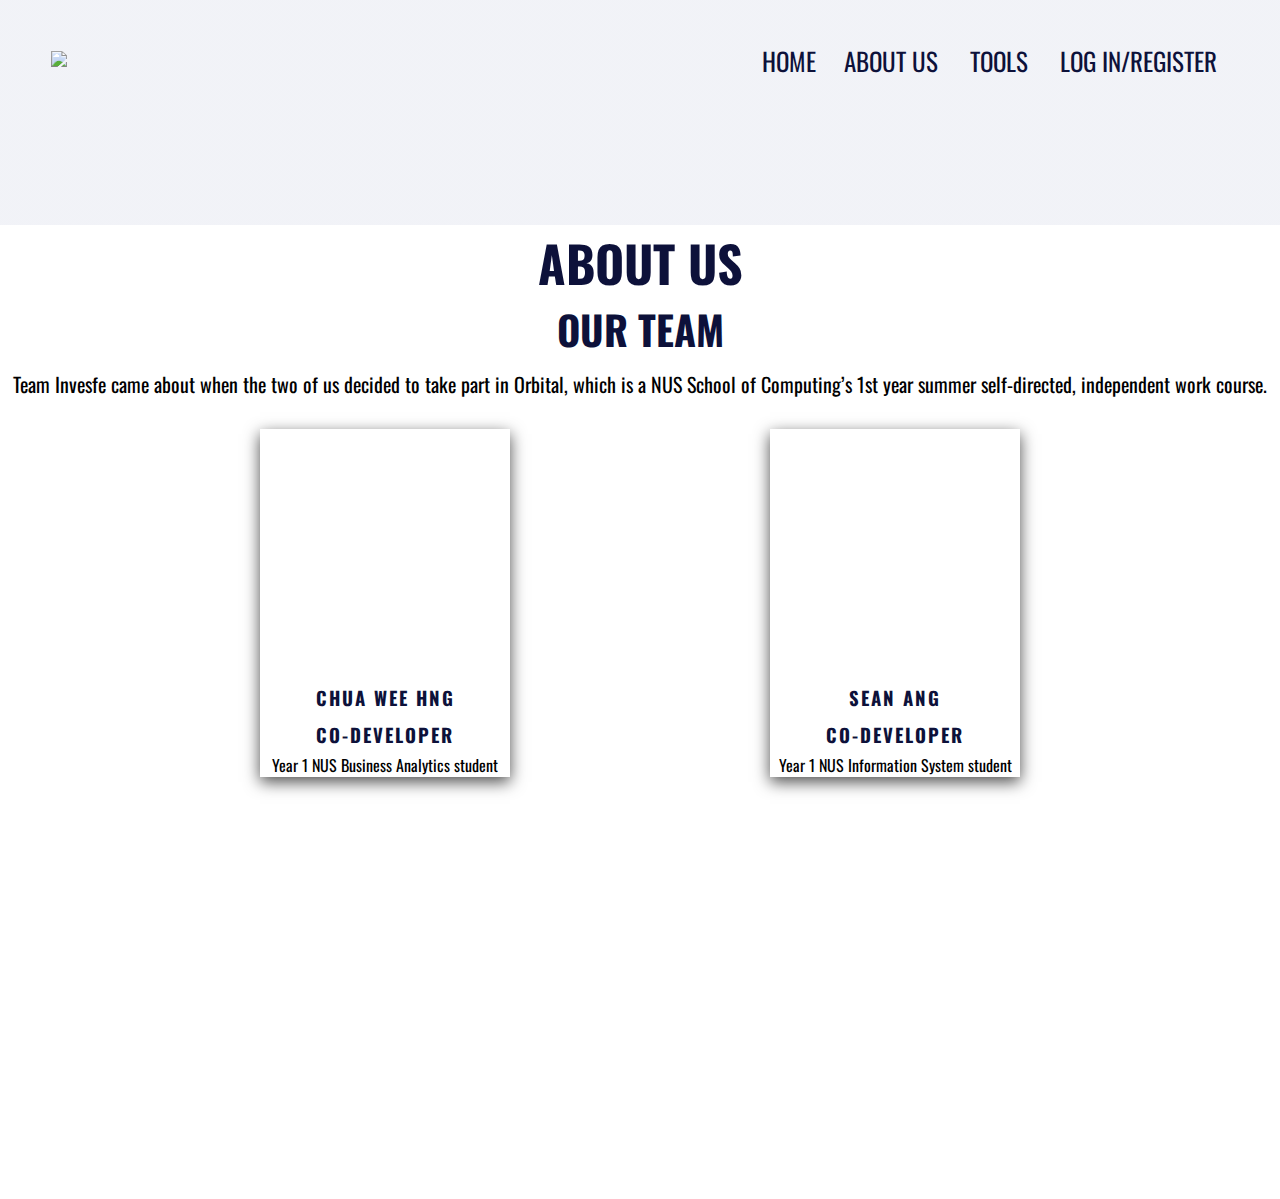
==== about.html @ 8ab16b7c "initial" ====
<!DOCTYPE html>
<html lang="en">
    <head>
        <meta name="viewport" content="with=device-width, initial-scale=1.0">
        <title>Invesfe</title>
        <link rel="stylesheet" href="about.css">
        <link rel="preconnect" href="https://fonts.gstatic.com">
        <link href="https://fonts.googleapis.com/css2?family=Oswald:wght@400;700&display=swap" rel="stylesheet">
    </head>
    <body>
        <section class="header">
            <nav>
                <a href="index.html"><img src="Invesfe_logo.png"></a>
                <div class="navbar">
                    <ul>
                        <li><a href="index.html">HOME</a></li>
                        <li><a href="about.html">ABOUT US</a></li>
                        <div class="dropdown">
                            <button class="dropbtn">TOOLS</button>
                            <div class="dropdown-content">
                                <a href="budgetplanner.html">Budget Planner</a>
                                <a href="intrinsic.html">Valuation Model</a>
                                <a href="interest.html">Compound Growth Calculator</a>
                                <a href="portfolio.html">Portfolio Allocator</a>
                            </div>
                          </div>
                        <li><a href="login.html">LOG IN/REGISTER</a></li>
                    </ul>
                </div>
            </nav>

            
        </section>

        <h1>ABOUT US</h1>
        <!-------about us---------->

        <div class="container">
            <div class="title">
                <h1>Our Team</h1>
                <p>Team Invesfe came about when the two of us decided to take part in Orbital, which is a NUS
                     School of Computing’s 1st year summer self-directed, independent work course.  </p>
            </div>

            <div class="content">
                <div class="card" id="one">
                    <div class="img_box">
                        <img src="weehng.jpg" alt="">                     
                    </div>
                    <h3>Chua Wee Hng</h3>
                    <h3>Co-Developer</h3>
                    <p>Year 1 NUS Business Analytics student</p>
                </div>

                <div class="card" id="two">
                    <div class="img_box">
                        <img src="sean.jpg" alt="">
                    </div>
                    <h3>Sean Ang</h3>
                    <h3>Co-Developer</h3>
                    <p>Year 1 NUS Information System student</p>
                </div>
        </div>
    
    </body>
</html>
---- about.css ----
* {
    margin:0;
    padding:0;
    font-family: 'Oswald', sans-serif;
}

.header {
    height: 25vh;
    width: 100vw;
    background-image: linear-gradient(rgba(221, 224, 236, 0.4),
    rgba(221, 224, 236, 0.4)), url("aboutus.jpg");
    background-position: 100%;
    background-size: cover;
    background-repeat: no-repeat;
    position: relative;
}

h1 {
    text-align: center;
    font-size: 50px;
    color: rgb(13, 17, 58);
}

.hero-btn {
    display: inline-block;
    text-decoration: none;
    color: #d5dadd;
    border: 1px solid rgb(221, 202, 153);
    padding: 12px 34px;
    font-size: 15px;
    background:rgb(104, 113, 212);
    position: relative;
    cursor: pointer;
}
nav {
    display: flex;
    padding: 2% 4%;
    justify-content: space-between;
    align-items: center;
}

nav img {
    width: 300px;
}

navbar {
    flex: 1;
    text-align: right;
}

.navbar ul li {
    list-style: none;
    display: inline-block;
    padding: 8px 12px;
    position: relative;
}

.navbar ul li a {
    color: rgb(13, 17, 58);
    text-decoration: none;
    font-size: 25px;
    font: 200;
}

.navbar ul li::after {
    content: '';
    width: 0%;
    height: 2px;
    background: #e4d7d7;
    display: block;
    margin: auto;
    transition: 0.5s;
}

.navbar ul li:hover::after {
    width: 100%;
}

.dropbtn {
    background-color: transparent;
    color: rgb(13, 17, 58);
    padding: 16px;
    font-size: 25px;
    border: none;
  }
  
  /* The container <div> - needed to position the dropdown content */
  .dropdown {
    position: relative;
    display: inline-block;
  }
  
  /* Dropdown Content (Hidden by Default) */
  .dropdown-content {
    display: none;
    position: absolute;
    background-color: rgb(13, 17, 58);
    min-width: 160px;
    box-shadow: 0px 8px 16px 0px rgba(0,0,0,0.2);
    z-index: 1;
  }
  
  /* Links inside the dropdown */
  .dropdown-content a {
    color: white;
    padding: 12px 16px;
    text-decoration: none;
    display: block;
  }
  
  /* Change color of dropdown links on hover */
  .dropdown-content a:hover {background-color: rgb(129, 126, 126);}
  
  /* Show the dropdown menu on hover */
  .dropdown:hover .dropdown-content {display: block;}
  
  /* Change the background color of the dropdown button when the dropdown content is shown */
  .dropdown:hover .dropbtn {background-color: #97979e;}

.container {
    width: 100vw;
    height: 100vh;
    text-align: center;
}

.title{
    text-align: center;
    margin-bottom: 30px;
}

.title h1 {
    text-transform: uppercase;
    color: rgb(13, 17, 58);
    font-size: 40px;
}

.title p{
    margin-top: 10px;
    color: black;
    font-size: 20px;
}

.content {
    width: 100vw;
    display: flex;
    justify-content: space-evenly;
}

.card{
    cursor: pointer;
    box-shadow: 0 5px 15px rgba(0,0,0,0.7);
    width: 250px;
}

.card h3 {
    text-align: center;
    padding: 5px;
    letter-spacing: 2px;
    text-transform: uppercase;
    font-weight: 700;
    color: rgb(13, 17, 58);
}

.img_box{
    width: 250px;
    height: 250px;
    overflow: hidden;
    position: relative;
}

.img_box img{
    width: 250px;
}
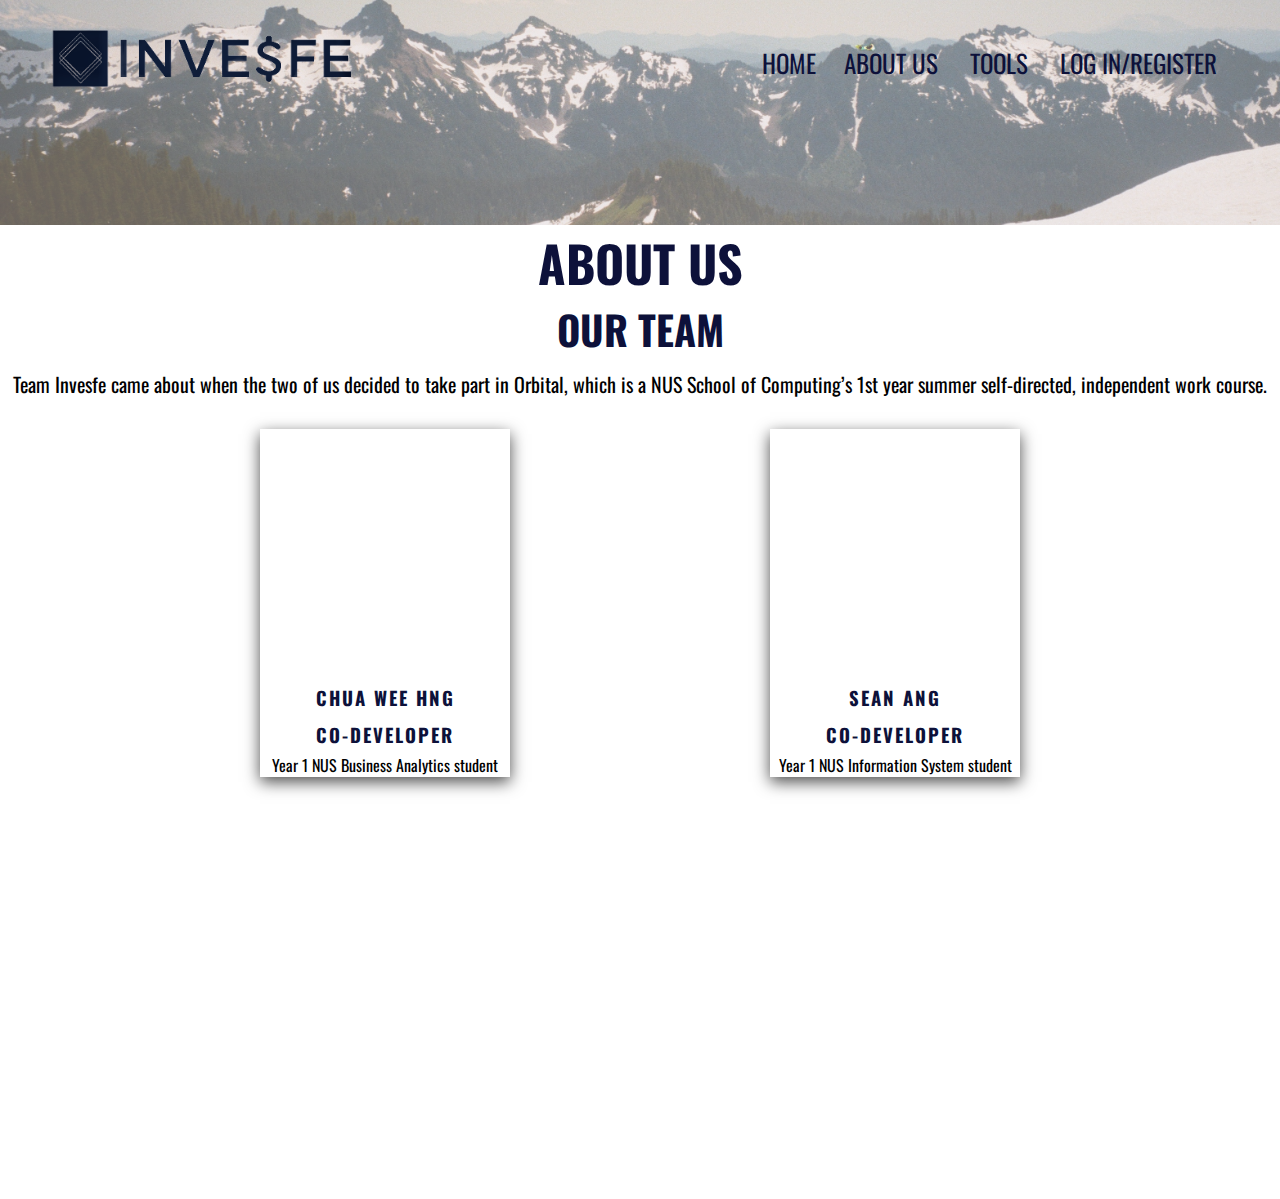
==== commit 04c83f5b: "Update about.html" ====
--- a/about.html
+++ b/about.html
@@ -10,7 +10,7 @@
     <body>
         <section class="header">
             <nav>
-                <a href="index.html"><img src="Invesfe_logo.png"></a>
+                <a href="index.html"><img src="./images/Invesfe_logo.png"></a>
                 <div class="navbar">
                     <ul>
                         <li><a href="index.html">HOME</a></li>
@@ -63,4 +63,4 @@
         </div>
     
     </body>
-</html>+</html>
--- a/about.css
+++ b/about.css
@@ -8,7 +8,7 @@
     height: 25vh;
     width: 100vw;
     background-image: linear-gradient(rgba(221, 224, 236, 0.4),
-    rgba(221, 224, 236, 0.4)), url("aboutus.jpg");
+    rgba(221, 224, 236, 0.4)), url("./images/header.jpg");
     background-position: 100%;
     background-size: cover;
     background-repeat: no-repeat;
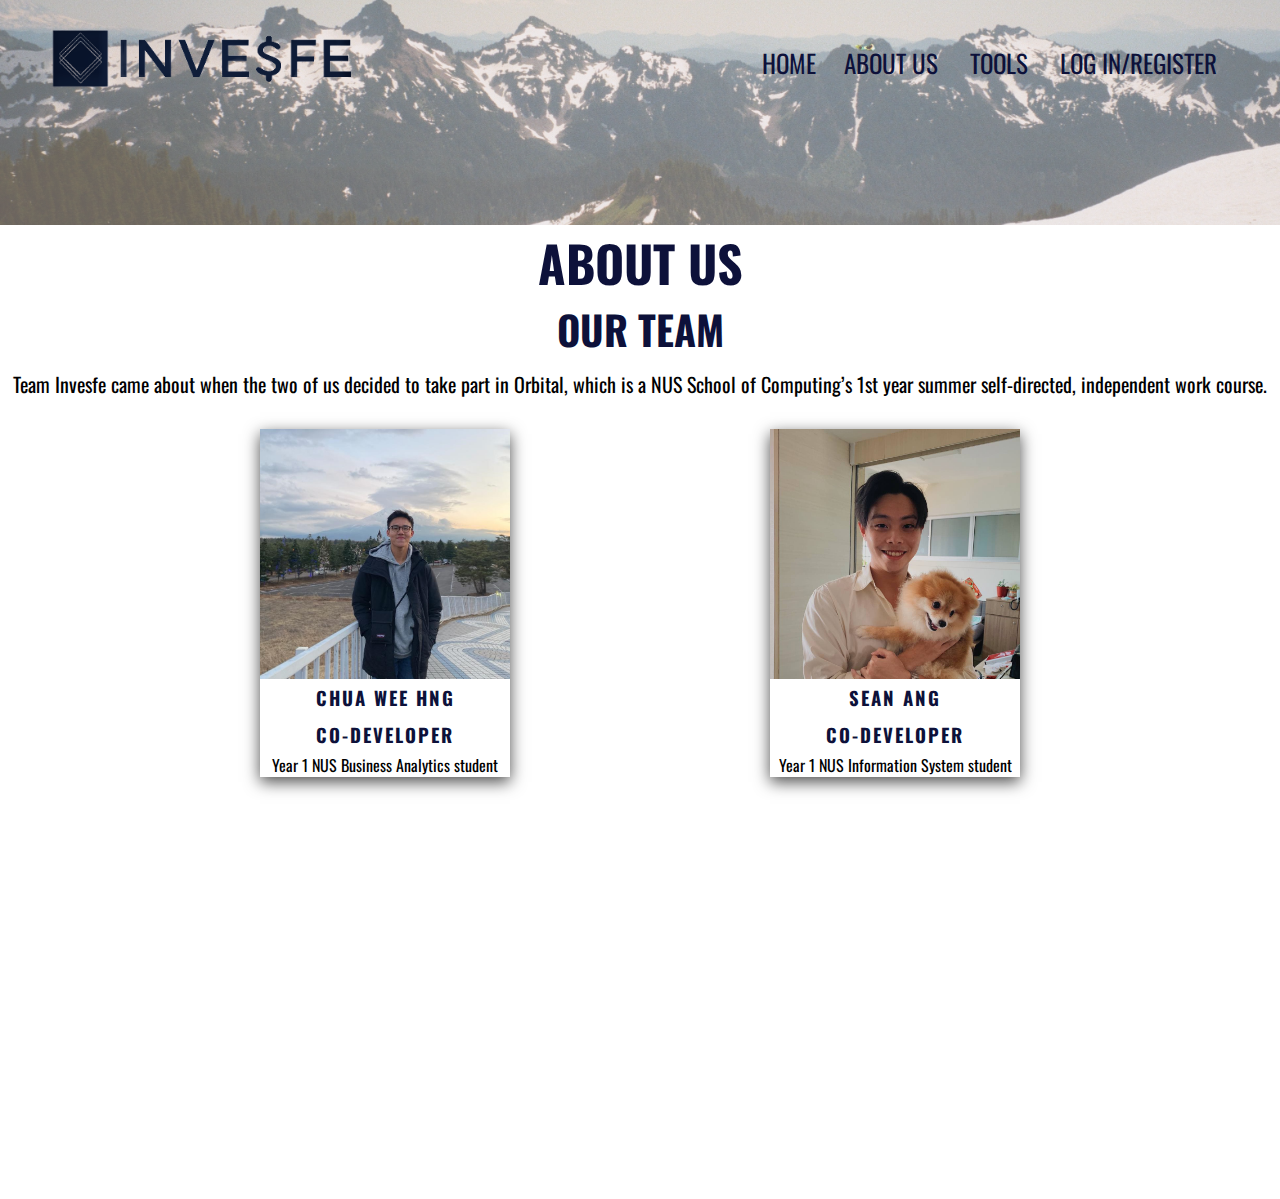
==== commit cbe0aa2b: "Update about.html" ====
--- a/about.html
+++ b/about.html
@@ -45,7 +45,7 @@
             <div class="content">
                 <div class="card" id="one">
                     <div class="img_box">
-                        <img src="weehng.jpg" alt="">                     
+                        <img src="./images/weehng.jpg" alt="">                     
                     </div>
                     <h3>Chua Wee Hng</h3>
                     <h3>Co-Developer</h3>
@@ -54,7 +54,7 @@
 
                 <div class="card" id="two">
                     <div class="img_box">
-                        <img src="sean.jpg" alt="">
+                        <img src="./images/sean.jpg" alt="">
                     </div>
                     <h3>Sean Ang</h3>
                     <h3>Co-Developer</h3>
